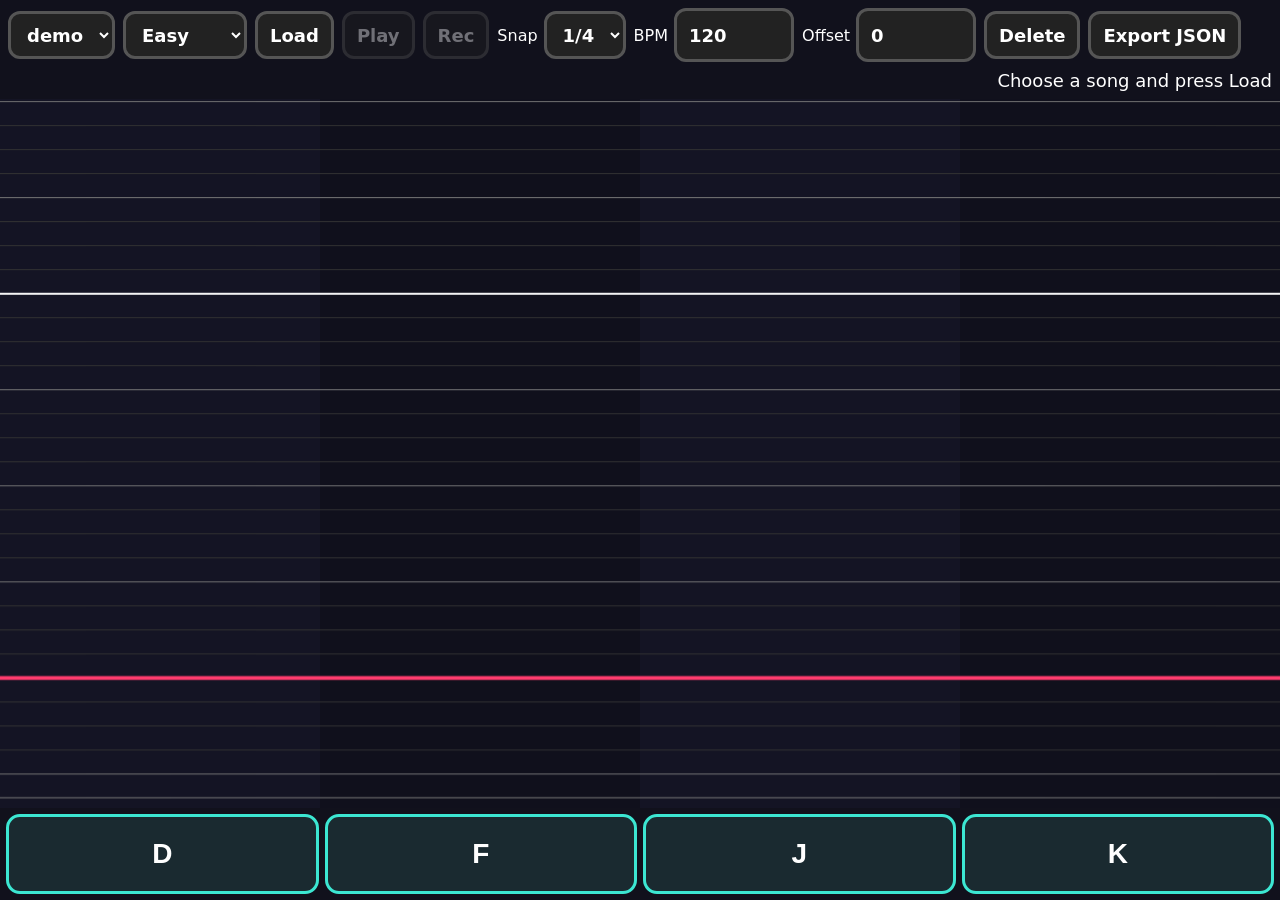
==== editor.html @ a8a12028 "Add chart editor: live record, timeline drag/delete, beat snap, JSON export Co-Authored-By: Claude O" ====
<!DOCTYPE html>
<html lang="en">
<head>
<meta charset="utf-8">
<meta name="viewport" content="width=device-width, initial-scale=1, maximum-scale=1, user-scalable=no, viewport-fit=cover">
<title>Chart Editor</title>
<style>
  html, body { margin: 0; height: 100%; background: #07070f; color: #fff; overflow: hidden;
    font-family: system-ui, -apple-system, "Segoe UI", sans-serif; }
  body { display: flex; flex-direction: column; }
  #bar { display: flex; flex-wrap: wrap; gap: 8px; padding: 8px; background: #11111c; align-items: center; }
  #bar label { font-size: 16px; display: flex; align-items: center; gap: 6px; }
  #bar select, #bar input, #bar button { font: inherit; font-size: 18px; font-weight: 700; min-height: 48px;
    border-radius: 12px; border: 3px solid #555; background: #222; color: #fff; padding: 0 12px; }
  #bar input[type="number"] { width: 90px; }
  #bar button { cursor: pointer; }
  #bar button[aria-pressed="true"] { background: #ff3c6e; border-color: #ff3c6e; }
  #bar button:disabled { opacity: 0.4; }
  #info { font-size: 18px; font-variant-numeric: tabular-nums; margin-left: auto; }
  #timeline { flex: 1; min-height: 0; display: block; width: 100%; touch-action: none; }
  #pads { display: grid; grid-template-columns: repeat(4, 1fr); gap: 6px; padding: 6px; background: #11111c; }
  .pad { min-height: 80px; font-size: 28px; font-weight: 800; border: 3px solid #3ce6d2; border-radius: 14px;
    background: #1a2a30; color: #fff; touch-action: none; user-select: none; -webkit-user-select: none; }
  .pad.down { background: #3ce6d2; color: #000; }
</style>
</head>
<body>
<div id="bar">
  <select id="song" aria-label="Song"></select>
  <select id="diff" aria-label="Difficulty">
    <option value="easy">Easy</option><option value="normal">Normal</option><option value="hard">Hard</option>
  </select>
  <button id="load" type="button">Load</button>
  <button id="play" type="button" disabled>Play</button>
  <button id="rec" type="button" aria-pressed="false" disabled>Rec</button>
  <label>Snap <select id="snap"><option value="1">1/1</option><option value="0.5">1/2</option><option value="0.25" selected>1/4</option></select></label>
  <label>BPM <input id="bpm" type="number" min="1" step="0.01" value="120"></label>
  <label>Offset <input id="offset" type="number" step="0.001" value="0"></label>
  <button id="del" type="button">Delete</button>
  <button id="export" type="button">Export JSON</button>
  <span id="info">—</span>
</div>
<canvas id="timeline"></canvas>
<div id="pads">
  <button class="pad" type="button" data-lane="0">D</button>
  <button class="pad" type="button" data-lane="1">F</button>
  <button class="pad" type="button" data-lane="2">J</button>
  <button class="pad" type="button" data-lane="3">K</button>
</div>
<script src="js/audio.js"></script>
<script src="js/editor.js"></script>
</body>
</html>
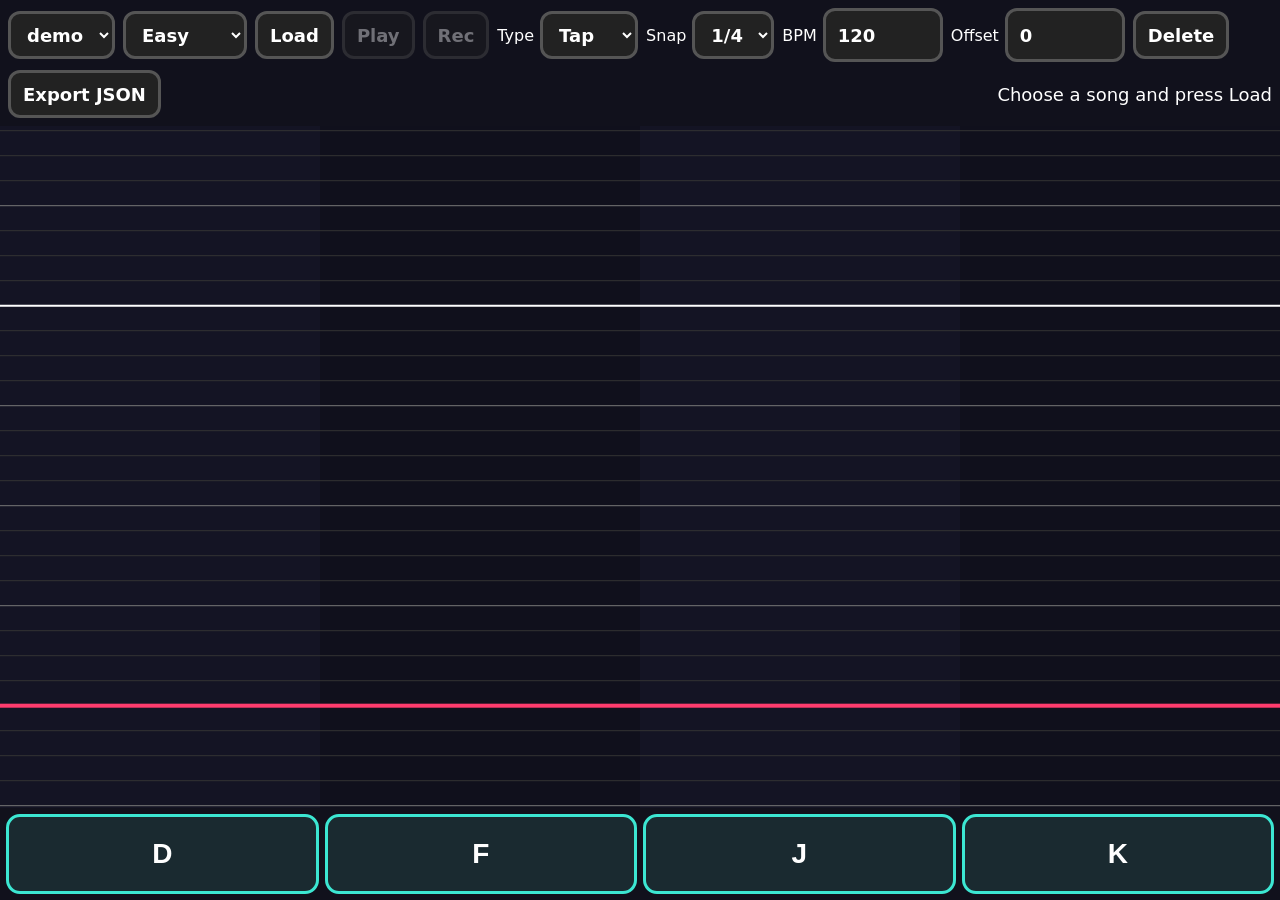
==== commit 39dfa681: "Editor: hold and flick note types (type select, recording, tail drag, export) Co-Authored-By: Claude" ====
--- a/editor.html
+++ b/editor.html
@@ -33,6 +33,7 @@
   <button id="load" type="button">Load</button>
   <button id="play" type="button" disabled>Play</button>
   <button id="rec" type="button" aria-pressed="false" disabled>Rec</button>
+  <label>Type <select id="type"><option value="tap">Tap</option><option value="hold">Hold</option><option value="flick">Flick</option></select></label>
   <label>Snap <select id="snap"><option value="1">1/1</option><option value="0.5">1/2</option><option value="0.25" selected>1/4</option></select></label>
   <label>BPM <input id="bpm" type="number" min="1" step="0.01" value="120"></label>
   <label>Offset <input id="offset" type="number" step="0.001" value="0"></label>
